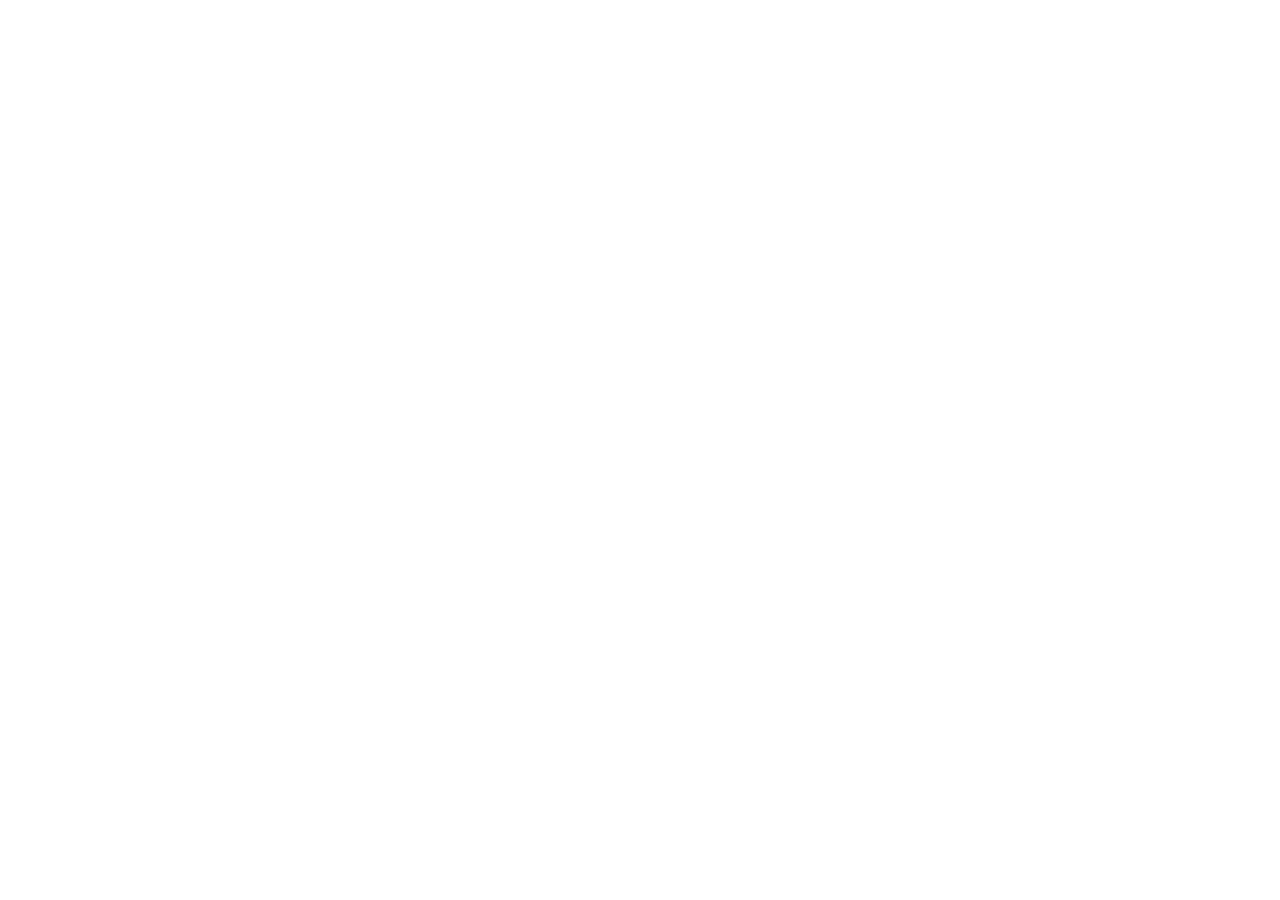
==== index.html @ c4c0ff17 "Created project's dtructure" ====
<!DOCTYPE html>
<html lang="pl">

<head>
    <meta charset="UTF-8">
    <meta http-equiv="X-UA-Compatible" content="IE=edge">
    <meta name="viewport" content="width=device-width, initial-scale=1.0">
    <title>Api Gallery</title>
    <link rel="stylesheet" href="./css/main.css">
</head>

<body>

    <script src="./js/script.js"></script>
</body>

</html>
---- css/main.css ----
*,
*::before,
*::after {
  -webkit-box-sizing: border-box;
          box-sizing: border-box;
  margin: 0;
  padding: 0;
}

html {
  font-size: 62.5%;
  scroll-behavior: smooth;
}
/*# sourceMappingURL=main.css.map */
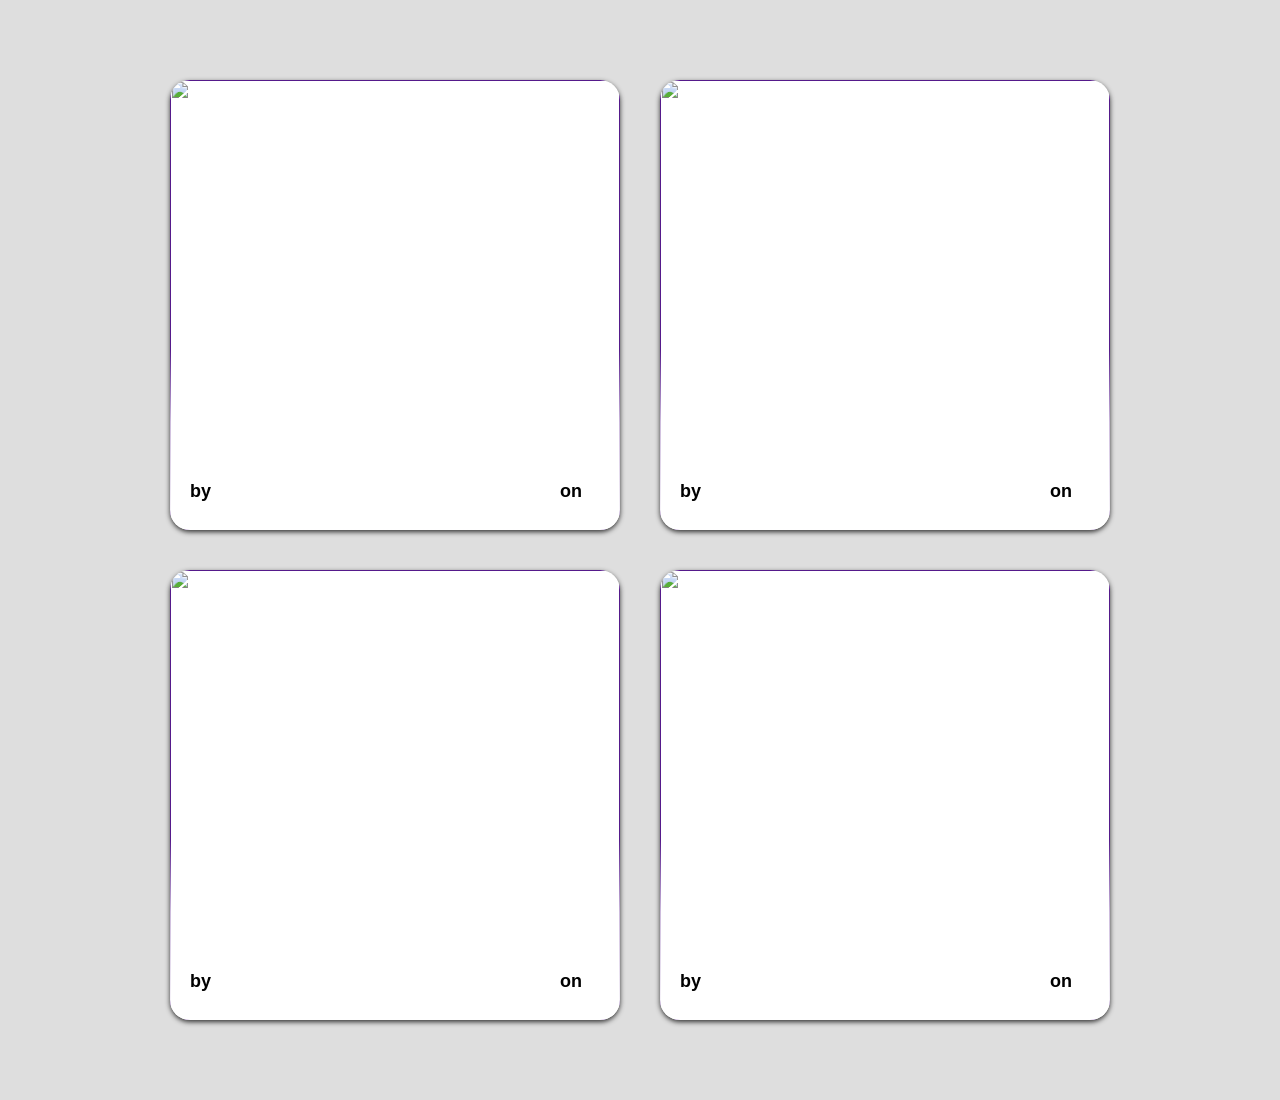
==== commit 4f600aa2: "Ended project" ====
--- a/index.html
+++ b/index.html
@@ -6,11 +6,82 @@
     <meta http-equiv="X-UA-Compatible" content="IE=edge">
     <meta name="viewport" content="width=device-width, initial-scale=1.0">
     <title>Api Gallery</title>
+    <link rel="stylesheet" href="./lightbox2-2.11.3/dist/css/lightbox.min.css">
     <link rel="stylesheet" href="./css/main.css">
 </head>
 
 <body>
+    <div class="error">
+        <p class="error__text"></p>
+    </div>
+    <div class="wrapper">
+        <div class="images-box">
+            <div class="photo">
+                <div class="photo__bg"></div>
+                <div class="photo__description-box">
+                    <p class="photo__description"></p>
+                </div>
+                <a class="photo__img" href="" data-lightbox="example-set"><img src="" alt=""></a>
+                <div class="photo__more-info-box">
+                    <p class="photo__author">
+                        <sup>by</sup><a href="" class="photo__author-link"></a>
+                    </p>
+                    <p class="photo__date">
+                        <sup>on</sup><span class="photo__date-text"></span>
+                    </p>
+                </div>
+            </div>
+            <div class="photo">
+                <div class="photo__bg"></div>
+                <div class="photo__description-box">
+                    <p class="photo__description"></p>
+                </div>
+                <a class="photo__img" href="" data-lightbox="example-set"><img src="" alt=""></a>
+                <div class="photo__more-info-box">
+                    <p class="photo__author">
+                        <sup>by</sup><a href="" class="photo__author-link"></a>
+                    </p>
+                    <p class="photo__date">
+                        <sup>on</sup><span class="photo__date-text"></span>
+                    </p>
+                </div>
+            </div>
+            <div class="photo">
+                <div class="photo__bg"></div>
+                <div class="photo__description-box">
+                    <p class="photo__description"></p>
+                </div>
+                <a class="photo__img" href="" data-lightbox="example-set"><img src="" alt=""></a>
+                <div class="photo__more-info-box">
+                    <p class="photo__author">
+                        <sup>by</sup><a href="" class="photo__author-link"></a>
+                    </p>
+                    <p class="photo__date">
+                        <sup>on</sup><span class="photo__date-text"></span>
+                    </p>
+                </div>
+            </div>
+            <div class="photo">
+                <div class="photo__bg"></div>
+                <div class="photo__description-box">
+                    <p class="photo__description"></p>
+                </div>
+                <a class="photo__img" href="" data-lightbox="example-set"><img src="" alt=""></a>
+                <div class="photo__more-info-box">
+                    <p class="photo__author">
+                        <sup>by</sup><a href="" class="photo__author-link"></a>
+                    </p>
+                    <p class="photo__date">
+                        <sup>on</sup><span class="photo__date-text"></span>
+                    </p>
+                </div>
+            </div>
+        </div>
+    </div>
 
+    <script src="./lightbox2-2.11.3/dist/js/lightbox-plus-jquery.min.js"></script>
+    <script src="https://cdn.jsdelivr.net/npm/axios/dist/axios.min.js"></script>
+    <script src="./js/lightbox.js"></script>
     <script src="./js/script.js"></script>
 </body>
 
--- a/css/main.css
+++ b/css/main.css
@@ -11,4 +11,214 @@
   font-size: 62.5%;
   scroll-behavior: smooth;
 }
+
+body {
+  display: -webkit-box;
+  display: -ms-flexbox;
+  display: flex;
+  -webkit-box-align: center;
+      -ms-flex-align: center;
+          align-items: center;
+  -webkit-box-pack: center;
+      -ms-flex-pack: center;
+          justify-content: center;
+  min-height: 100vh;
+  font-family: 'Open Sans', sans-serif;
+  font-size: 1.4rem;
+  background-color: #dedede;
+}
+
+.wrapper {
+  margin: 0 auto;
+  padding: 4em 1em;
+  width: 100%;
+  max-width: 1200px;
+}
+
+.images-box {
+  display: -webkit-box;
+  display: -ms-flexbox;
+  display: flex;
+  -webkit-box-align: center;
+      -ms-flex-align: center;
+          align-items: center;
+  -webkit-box-pack: center;
+      -ms-flex-pack: center;
+          justify-content: center;
+  -webkit-box-orient: vertical;
+  -webkit-box-direction: normal;
+      -ms-flex-direction: column;
+          flex-direction: column;
+  gap: 2em;
+  -ms-flex-wrap: wrap;
+      flex-wrap: wrap;
+}
+
+.photo {
+  display: -webkit-box;
+  display: -ms-flexbox;
+  display: flex;
+  -webkit-box-orient: vertical;
+  -webkit-box-direction: normal;
+      -ms-flex-direction: column;
+          flex-direction: column;
+  height: 460px;
+  border-radius: 1em;
+  background-color: #ffffff;
+  -webkit-box-shadow: 0 2px 5px 0 #333333;
+          box-shadow: 0 2px 5px 0 #333333;
+  overflow: hidden;
+}
+
+.photo__description-box {
+  padding: 1em;
+  font-weight: bold;
+}
+
+.photo__img {
+  -webkit-box-flex: 1;
+      -ms-flex: 1;
+          flex: 1;
+  overflow: hidden;
+}
+
+.photo__img:hover img {
+  -webkit-transform: scale(1.05);
+          transform: scale(1.05);
+}
+
+.photo__img img {
+  width: 100%;
+  height: 100%;
+  -o-object-fit: cover;
+     object-fit: cover;
+  -webkit-transition: -webkit-transform 0.3s;
+  transition: -webkit-transform 0.3s;
+  transition: transform 0.3s;
+  transition: transform 0.3s, -webkit-transform 0.3s;
+}
+
+.photo__more-info-box {
+  display: -webkit-box;
+  display: -ms-flexbox;
+  display: flex;
+  -webkit-box-align: center;
+      -ms-flex-align: center;
+          align-items: center;
+  -webkit-box-pack: justify;
+      -ms-flex-pack: justify;
+          justify-content: space-between;
+  gap: 1em;
+  padding: 1em;
+}
+
+.photo__author-link {
+  color: #e61577;
+}
+
+sup {
+  font-size: 1.2rem;
+  font-weight: bold;
+  margin-right: 1em;
+}
+
+.error {
+  display: none;
+  -webkit-box-pack: center;
+      -ms-flex-pack: center;
+          justify-content: center;
+  -webkit-box-align: center;
+      -ms-flex-align: center;
+          align-items: center;
+  position: fixed;
+  top: 0;
+  left: 0;
+  width: 100%;
+  height: 100%;
+  padding: 1em;
+  font-size: 2rem;
+  background-color: #dedede;
+  z-index: 2;
+}
+
+.error--display-flex {
+  display: -webkit-box;
+  display: -ms-flexbox;
+  display: flex;
+}
+
+@media (min-width: 414px) {
+  body {
+    font-size: 1.6rem;
+  }
+  .photo {
+    height: 500px;
+    width: 360px;
+  }
+  sup {
+    font-size: 1.4rem;
+  }
+}
+
+@media (min-width: 768px) {
+  body {
+    font-size: 1.8rem;
+  }
+  .images-box {
+    -webkit-box-orient: horizontal;
+    -webkit-box-direction: normal;
+        -ms-flex-direction: row;
+            flex-direction: row;
+  }
+  .photo {
+    position: relative;
+    height: 336px;
+    width: 336px;
+    -webkit-box-pack: end;
+        -ms-flex-pack: end;
+            justify-content: flex-end;
+  }
+  .photo__bg {
+    position: absolute;
+    bottom: 0;
+    height: 40%;
+    width: 100%;
+    background-image: -webkit-gradient(linear, left bottom, left top, from(white), color-stop(60%, rgba(255, 255, 255, 0.7)), to(rgba(255, 255, 255, 0)));
+    background-image: linear-gradient(to top, white 0%, rgba(255, 255, 255, 0.7) 60%, rgba(255, 255, 255, 0) 100%);
+    z-index: 1;
+  }
+  .photo__description-box {
+    padding-bottom: 0;
+    font-size: 2rem;
+    z-index: 1;
+  }
+  .photo__img {
+    position: absolute;
+    width: 100%;
+    height: 100%;
+  }
+  .photo__more-info-box {
+    z-index: 1;
+  }
+  sup {
+    font-size: 1.6rem;
+  }
+}
+
+@media (min-width: 992px) {
+  body {
+    font-size: 2rem;
+  }
+  .photo {
+    height: 450px;
+    width: 450px;
+  }
+  .photo__description-box {
+    font-size: 2.2rem;
+    z-index: 1;
+  }
+  sup {
+    font-size: 1.8rem;
+  }
+}
 /*# sourceMappingURL=main.css.map */
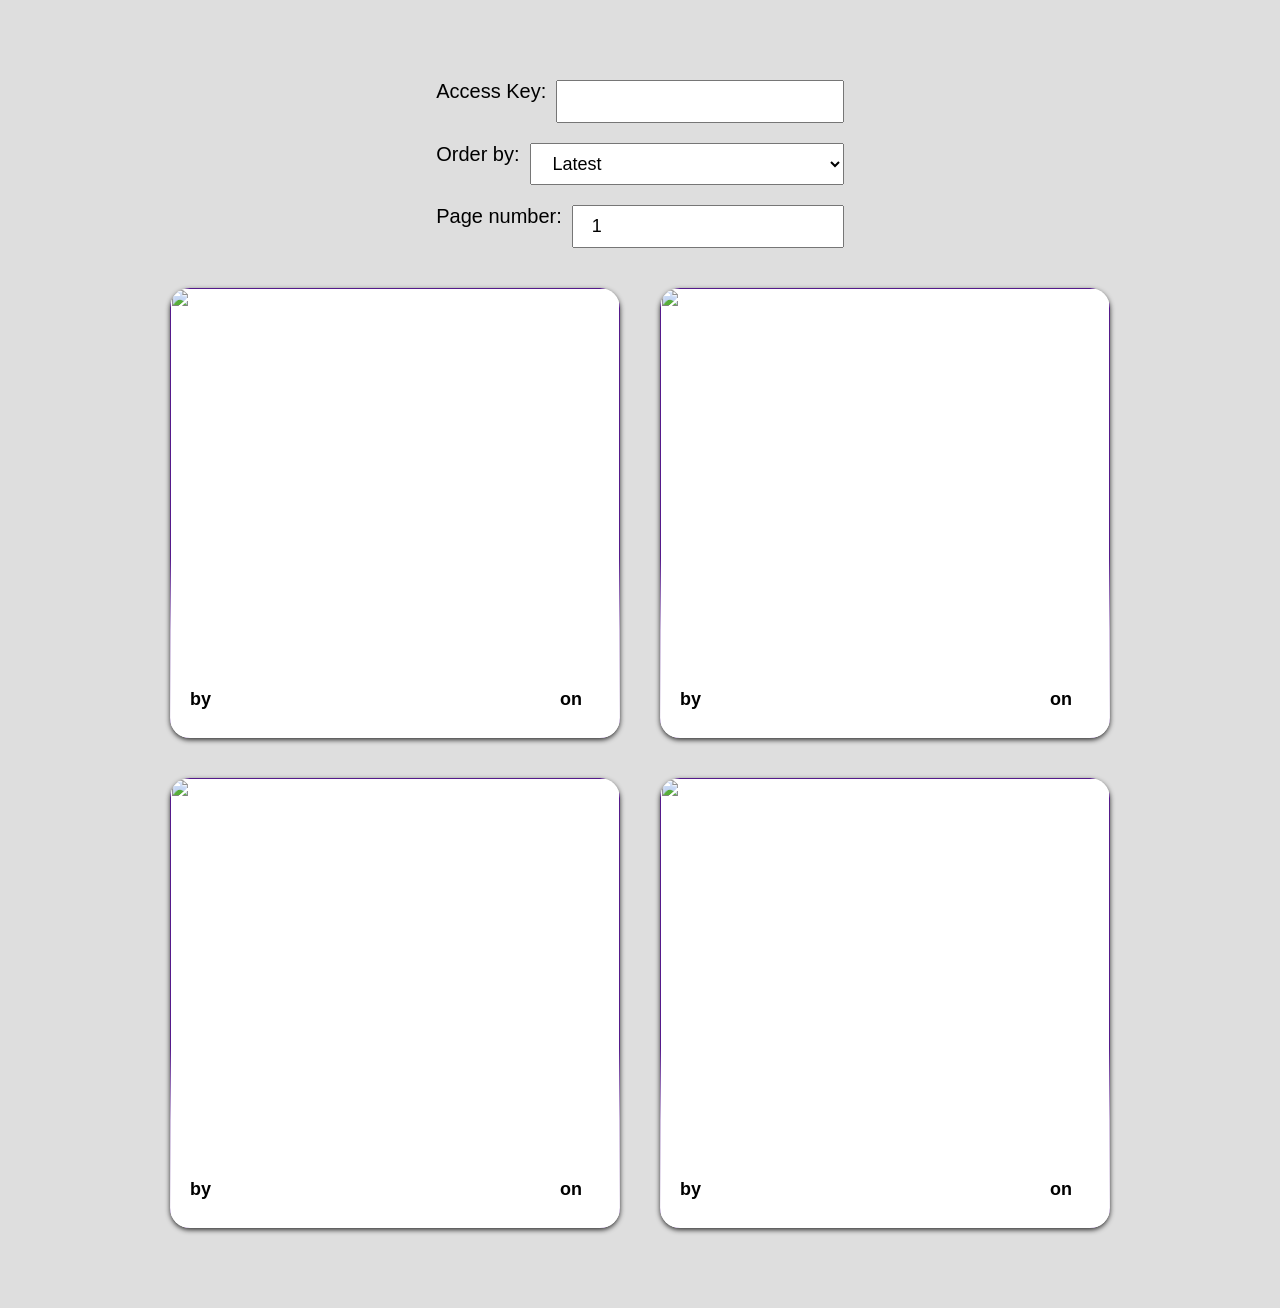
==== commit 379f8822: "Added some features" ====
--- a/index.html
+++ b/index.html
@@ -11,10 +11,28 @@
 </head>
 
 <body>
-    <div class="error">
-        <p class="error__text"></p>
-    </div>
     <div class="wrapper">
+        <div class="error">
+            <p class="error__text"></p>
+        </div>
+        <div class="config-box">
+            <div class="config-box__item">
+                <label for="apiKey">Access Key:</label>
+                <input value="" type="text" id="api-key" name="api-key" class="input">
+            </div>
+            <div class="config-box__item">
+                <label for="api-order-by">Order by:</label>
+                <select id="api-order-by" class="input">
+                    <option value="latest">Latest</option>
+                    <option value="oldest">Oldest</option>
+                    <option value="popular">Popular</option>
+                </select>
+            </div>
+            <div class="config-box__item">
+                <label for="api-page-number">Page number:</label>
+                <input value="1" type="number" id="api-page-number" name="api-page-number" min="1" class="input">
+            </div>
+        </div>
         <div class="images-box">
             <div class="photo">
                 <div class="photo__bg"></div>
--- a/css/main.css
+++ b/css/main.css
@@ -33,6 +33,43 @@
   padding: 4em 1em;
   width: 100%;
   max-width: 1200px;
+  text-align: center;
+}
+
+.config-box {
+  display: -webkit-inline-box;
+  display: -ms-inline-flexbox;
+  display: inline-flex;
+  -webkit-box-align: stretch;
+      -ms-flex-align: stretch;
+          align-items: stretch;
+  -webkit-box-orient: vertical;
+  -webkit-box-direction: normal;
+      -ms-flex-direction: column;
+          flex-direction: column;
+  gap: 1em;
+  margin: 0 auto 2em;
+}
+
+.config-box__item {
+  display: -webkit-box;
+  display: -ms-flexbox;
+  display: flex;
+  -webkit-box-align: stretch;
+      -ms-flex-align: stretch;
+          align-items: stretch;
+  -webkit-box-pack: start;
+      -ms-flex-pack: start;
+          justify-content: flex-start;
+  gap: 0.5em;
+}
+
+.input {
+  padding: 0.5em 1em;
+  -webkit-box-flex: 1;
+      -ms-flex: 1;
+          flex: 1;
+  font-size: 1.4rem;
 }
 
 .images-box {
@@ -63,6 +100,7 @@
       -ms-flex-direction: column;
           flex-direction: column;
   height: 460px;
+  width: 100%;
   border-radius: 1em;
   background-color: #ffffff;
   -webkit-box-shadow: 0 2px 5px 0 #333333;
@@ -124,33 +162,28 @@
 
 .error {
   display: none;
-  -webkit-box-pack: center;
-      -ms-flex-pack: center;
-          justify-content: center;
-  -webkit-box-align: center;
-      -ms-flex-align: center;
-          align-items: center;
   position: fixed;
   top: 0;
   left: 0;
-  width: 100%;
-  height: 100%;
+  right: 0;
   padding: 1em;
-  font-size: 2rem;
-  background-color: #dedede;
+  text-align: center;
+  color: #c92828;
+  font-weight: bold;
   z-index: 2;
 }
 
-.error--display-flex {
-  display: -webkit-box;
-  display: -ms-flexbox;
-  display: flex;
+.error--display-block {
+  display: block;
 }
 
 @media (min-width: 414px) {
   body {
     font-size: 1.6rem;
   }
+  .input {
+    font-size: 1.6rem;
+  }
   .photo {
     height: 500px;
     width: 360px;
@@ -162,6 +195,9 @@
 
 @media (min-width: 768px) {
   body {
+    font-size: 1.8rem;
+  }
+  .input {
     font-size: 1.8rem;
   }
   .images-box {
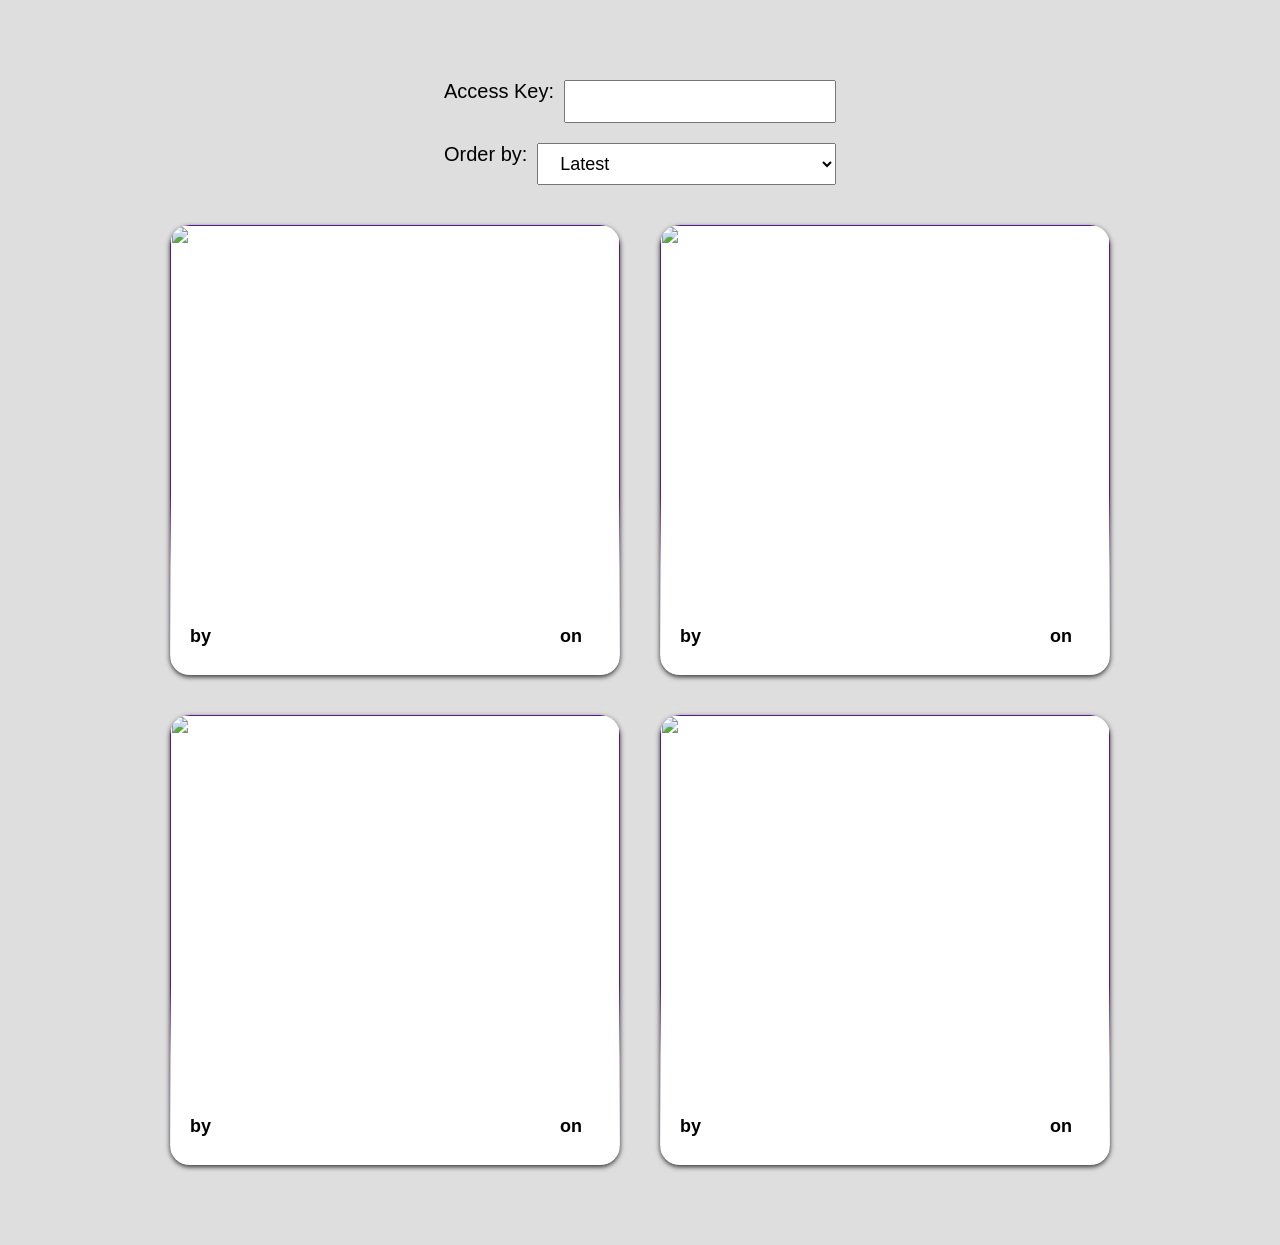
==== commit 9d78a6fa: "Corrected project" ====
--- a/index.html
+++ b/index.html
@@ -27,10 +27,6 @@
                     <option value="oldest">Oldest</option>
                     <option value="popular">Popular</option>
                 </select>
-            </div>
-            <div class="config-box__item">
-                <label for="api-page-number">Page number:</label>
-                <input value="1" type="number" id="api-page-number" name="api-page-number" min="1" class="input">
             </div>
         </div>
         <div class="images-box">
